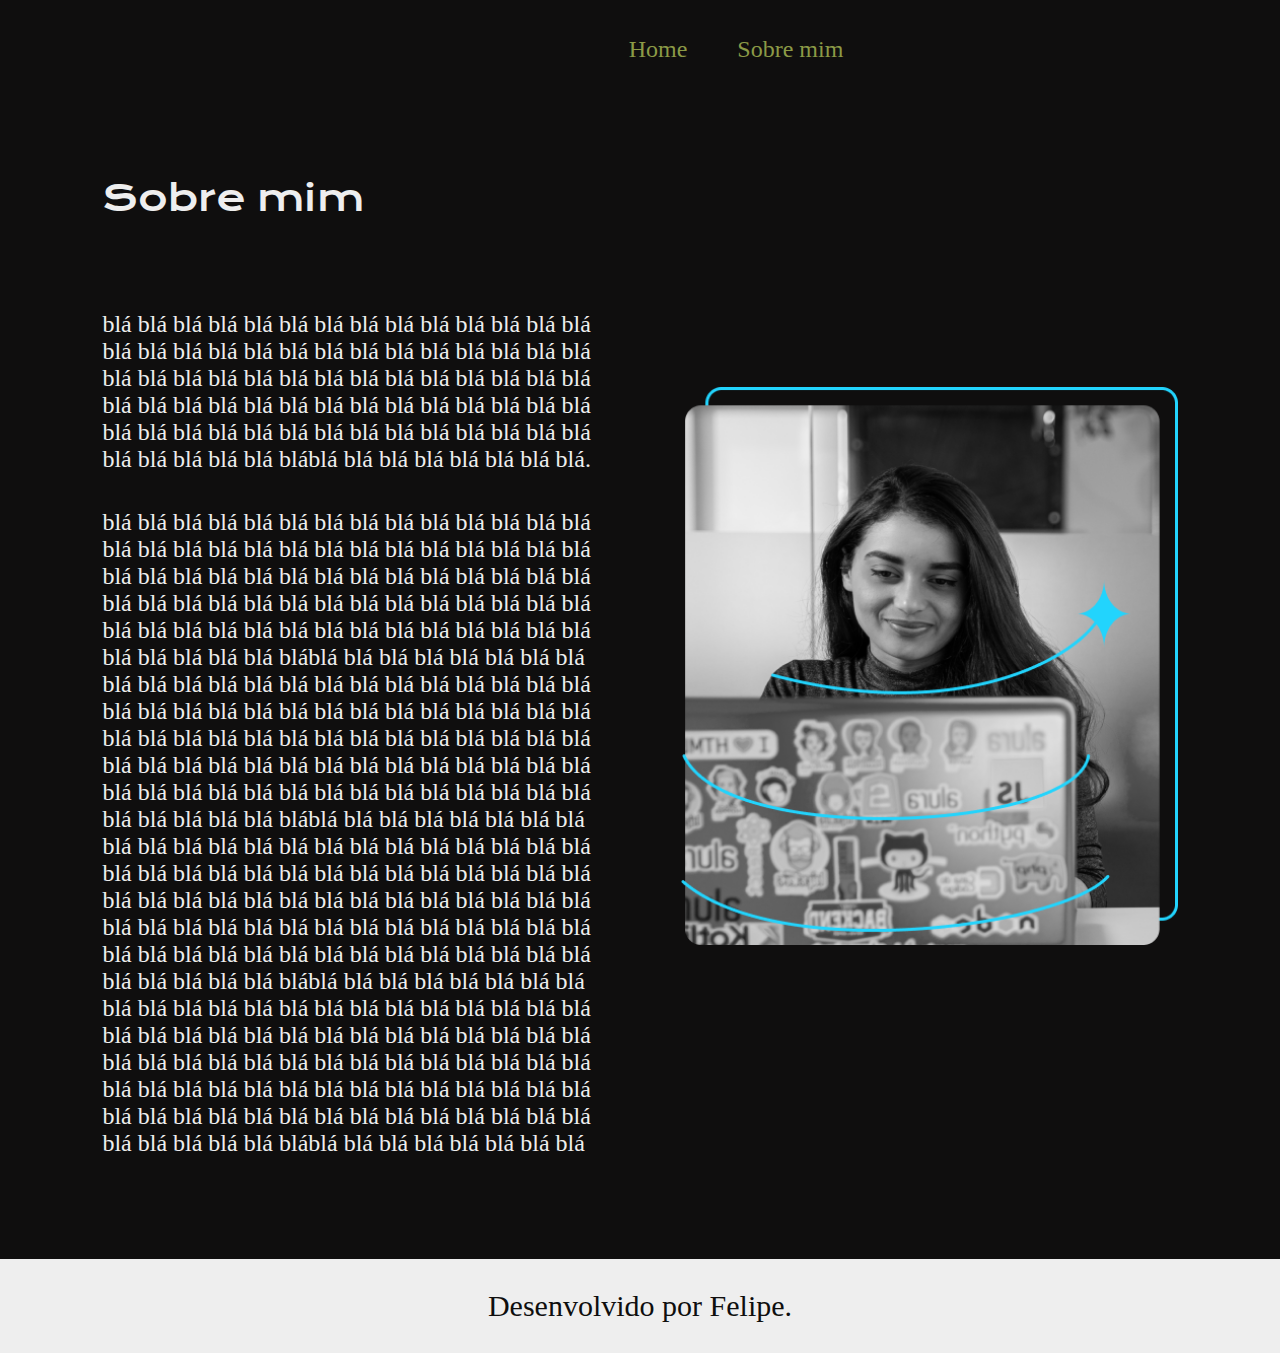
==== sobreMim.html @ af3677ab "Add files via upload" ====
<!DOCTYPE html>
<html lang="pt-br">
<head>
    <meta charset="UTF-8">
    <meta name="viewport" content="width=device-width, initial-scale=1.0">
    <link rel="stylesheet" href="./estilos/style.css">
    <title>Sobre mim</title>
</head>
<body>
    <header class="header">
        <nav class="nav">
            <a href="index.html" class="linkHeader">Home</a>
            <a href="sobreMim.html" class="linkHeader">Sobre mim</a>
        </nav>
    </header>
    <main class="apresentacao">
        <section class="apresentacao2">
            <h1 class="título">Sobre mim</h1>
            <br>
            <br>
            <br>
            <br>
            <br>
            <p class="paragrafo">blá blá blá blá blá blá blá blá blá blá blá blá blá blá blá blá blá blá blá blá blá blá blá blá blá blá blá blá blá blá blá blá blá blá blá blá blá blá blá blá blá blá blá blá blá blá blá blá  blá blá blá blá blá blá blá blá blá blá blá blá blá blá blá blá blá blá blá blá blá blá blá blá blá blá blá bláblá blá blá blá blá blá blá blá.</p>
            <br>
            <br>
            <p class="paragrafo">blá blá blá blá blá blá blá blá blá blá blá blá blá blá blá blá blá blá blá blá blá blá blá blá blá blá blá blá blá blá blá blá blá blá blá blá blá blá blá blá blá blá blá blá blá blá blá blá  blá blá blá blá blá blá blá blá blá blá blá blá blá blá blá blá blá blá blá blá blá blá blá blá blá blá blá bláblá blá blá blá blá blá blá blá blá blá blá blá blá blá blá blá blá blá blá blá blá blá blá blá blá blá blá blá blá blá blá blá blá blá blá blá blá blá blá blá blá blá blá blá blá blá blá blá blá blá blá blá blá blá blá blá  blá blá blá blá blá blá blá blá blá blá blá blá blá blá blá blá blá blá blá blá blá blá blá blá blá blá blá bláblá blá blá blá blá blá blá blá blá blá blá blá blá blá blá blá blá blá blá blá blá blá blá blá blá blá blá blá blá blá blá blá blá blá blá blá blá blá blá blá blá blá blá blá blá blá blá blá blá blá blá blá blá blá blá blá  blá blá blá blá blá blá blá blá blá blá blá blá blá blá blá blá blá blá blá blá blá blá blá blá blá blá blá bláblá blá blá blá blá blá blá blá blá blá blá blá blá blá blá blá blá blá blá blá blá blá blá blá blá blá blá blá blá blá blá blá blá blá blá blá blá blá blá blá blá blá blá blá blá blá blá blá blá blá blá blá blá blá blá blá  blá blá blá blá blá blá blá blá blá blá blá blá blá blá blá blá blá blá blá blá blá blá blá blá blá blá blá bláblá blá blá blá blá blá blá blá</p>
        </section>
        <img class="imagem1" src="./imagens/Imagem.png" alt="imagem preto em branco com garota na frente de notebook">
    </main>

    <footer class="footer">
        <p>Desenvolvido por Felipe.</p>
    </footer>
</body>
</html>
---- estilos/style.css ----
@import url('https://fonts.googleapis.com/css2?family=Krona+One&display=swap');

:root{
    --cor-primária: #0f0e0e;
    --cor-secundária: #eeeeee;
    --cor-terciária: #8b9a46 ;
    --cor-quartária: #541212 ;



    --fonte-única: "Krona One", sans-serif;
}

* {
    margin: 0;
    padding: 0;
}

body{
    /* height: 100vh; */
    box-sizing: border-box;
    background-color: var(--cor-primária);
    color: var(--cor-secundária);
}
a{
    color: var(--cor-terciária);
}
.strong{
    color: var(--cor-terciária);
}
span{
    color: var(--cor-terciária);
    padding: 10px;
}
.apresentacao {
    padding: 8%;
    display: flex;
    align-items: center;
    justify-content: space-between;
    gap: 82px
}
.apresentacao2 {
    width: 50%;
}
.título{
    font-size: 2.25rem;
    font-family: var(--fonte-única);
  font-weight: 400;
  font-style: normal;
}
.paragrafo{
    font-size: 1.5rem;
}
.div1{
    display: flex;
    flex-direction: column;
    align-items: center;
    justify-content: space-between;
    gap: 32px;
}
.links{
    display: flex;
    justify-content: center;
    gap: 16px;
    border: 2px solid var(--cor-secundária);
    width: 50%;
    text-align: center;
    border-radius: 8px;
    font-size: 1.5rem;
    padding: 21.5px 0px;
    text-decoration: none;
    font-family: var(--fonte-única);
  font-weight: 600;
  font-style: normal;
}
.AMR{
    font-family: var(--fonte-única);
    font-weight: 400;
    font-size: 1.5rem;
}

.links:hover {
    background-color: var(--cor-quartária);
    color: var(--cor-secundária);
}
.footer{
    color: var(--cor-primária);
    background-color: var(--cor-secundária);
    padding: 30px;
    text-align: center;
    font-size: 1.875rem;
    
}
.header{
    padding: 2% 0% 0% 15%;
}
.nav{
    display: flex;
    justify-content: center;
    align-items: center;
}
.linkHeader{
    text-decoration: none;
    font-size: 1.5rem;
    color: var(--cor-terciária);
    margin: 0 10px;
    padding: 5px 10px;
    text-decoration: none;
    padding: 10px 15px
}
.linkHeader:hover{
    background-color: var(--cor-quartária);
    color: var(--cor-secundária);
}
.imagem1{
    width: 50%;
}

@media (max-width: 1200px) {
    .apresentacao{
        flex-direction: column-reverse;
    }
    .header{
        padding: 6%;
    }
    .nav{
        justify-content: center;
        padding: 5%;
    }
    .apresentacao2{
        width: auto;
    }
    
}
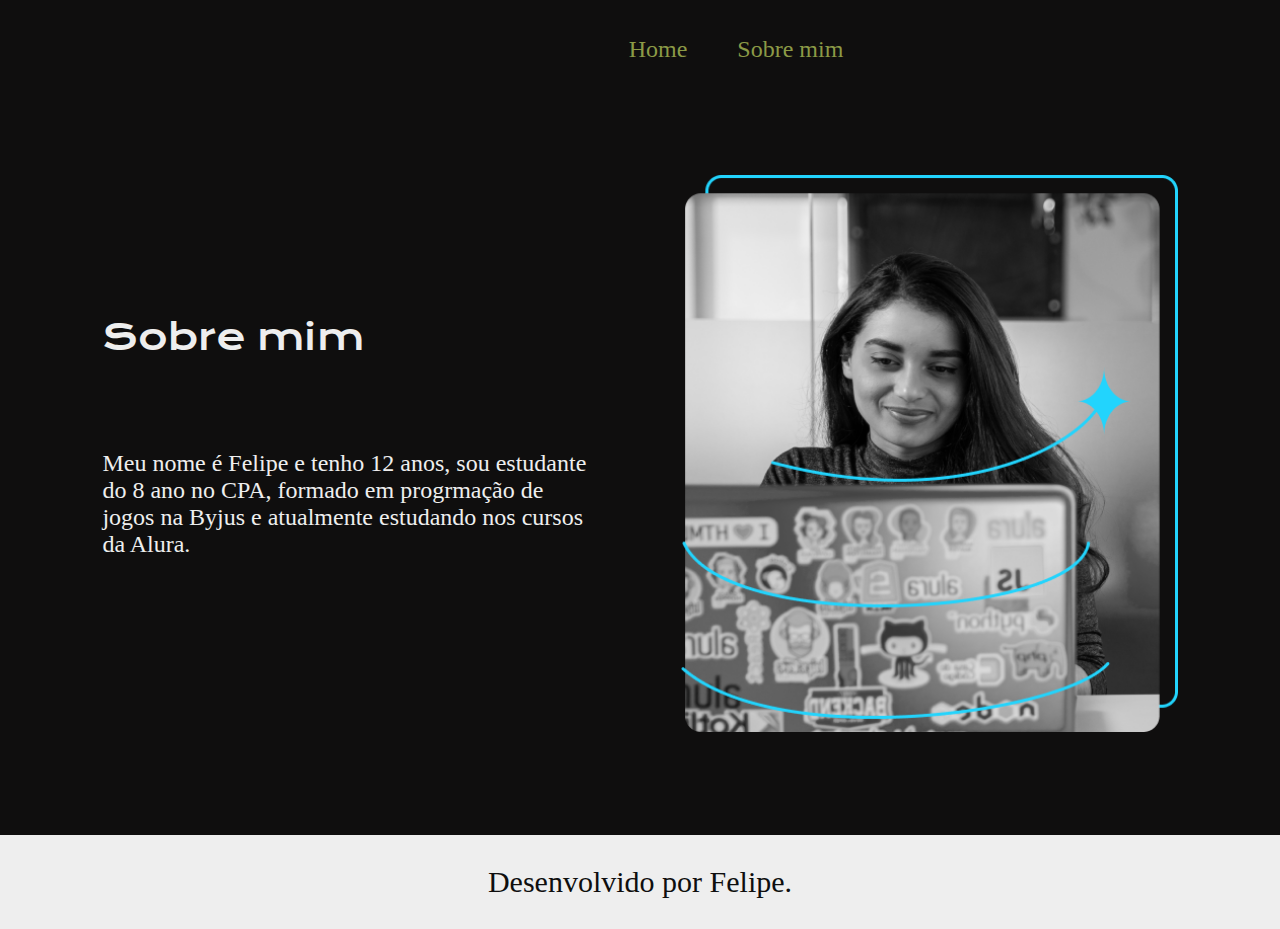
==== commit d5aae6a9: "Add files via upload" ====
--- a/sobreMim.html
+++ b/sobreMim.html
@@ -21,10 +21,10 @@
             <br>
             <br>
             <br>
-            <p class="paragrafo">blá blá blá blá blá blá blá blá blá blá blá blá blá blá blá blá blá blá blá blá blá blá blá blá blá blá blá blá blá blá blá blá blá blá blá blá blá blá blá blá blá blá blá blá blá blá blá blá  blá blá blá blá blá blá blá blá blá blá blá blá blá blá blá blá blá blá blá blá blá blá blá blá blá blá blá bláblá blá blá blá blá blá blá blá.</p>
+            <p class="paragrafo">Meu nome é Felipe e tenho 12 anos, sou estudante do 8 ano no CPA, formado em progrmação de jogos na Byjus e atualmente estudando nos cursos da Alura.</p>
             <br>
             <br>
-            <p class="paragrafo">blá blá blá blá blá blá blá blá blá blá blá blá blá blá blá blá blá blá blá blá blá blá blá blá blá blá blá blá blá blá blá blá blá blá blá blá blá blá blá blá blá blá blá blá blá blá blá blá  blá blá blá blá blá blá blá blá blá blá blá blá blá blá blá blá blá blá blá blá blá blá blá blá blá blá blá bláblá blá blá blá blá blá blá blá blá blá blá blá blá blá blá blá blá blá blá blá blá blá blá blá blá blá blá blá blá blá blá blá blá blá blá blá blá blá blá blá blá blá blá blá blá blá blá blá blá blá blá blá blá blá blá blá  blá blá blá blá blá blá blá blá blá blá blá blá blá blá blá blá blá blá blá blá blá blá blá blá blá blá blá bláblá blá blá blá blá blá blá blá blá blá blá blá blá blá blá blá blá blá blá blá blá blá blá blá blá blá blá blá blá blá blá blá blá blá blá blá blá blá blá blá blá blá blá blá blá blá blá blá blá blá blá blá blá blá blá blá  blá blá blá blá blá blá blá blá blá blá blá blá blá blá blá blá blá blá blá blá blá blá blá blá blá blá blá bláblá blá blá blá blá blá blá blá blá blá blá blá blá blá blá blá blá blá blá blá blá blá blá blá blá blá blá blá blá blá blá blá blá blá blá blá blá blá blá blá blá blá blá blá blá blá blá blá blá blá blá blá blá blá blá blá  blá blá blá blá blá blá blá blá blá blá blá blá blá blá blá blá blá blá blá blá blá blá blá blá blá blá blá bláblá blá blá blá blá blá blá blá</p>
+            <p class="paragrafo"></p>
         </section>
         <img class="imagem1" src="./imagens/Imagem.png" alt="imagem preto em branco com garota na frente de notebook">
     </main>
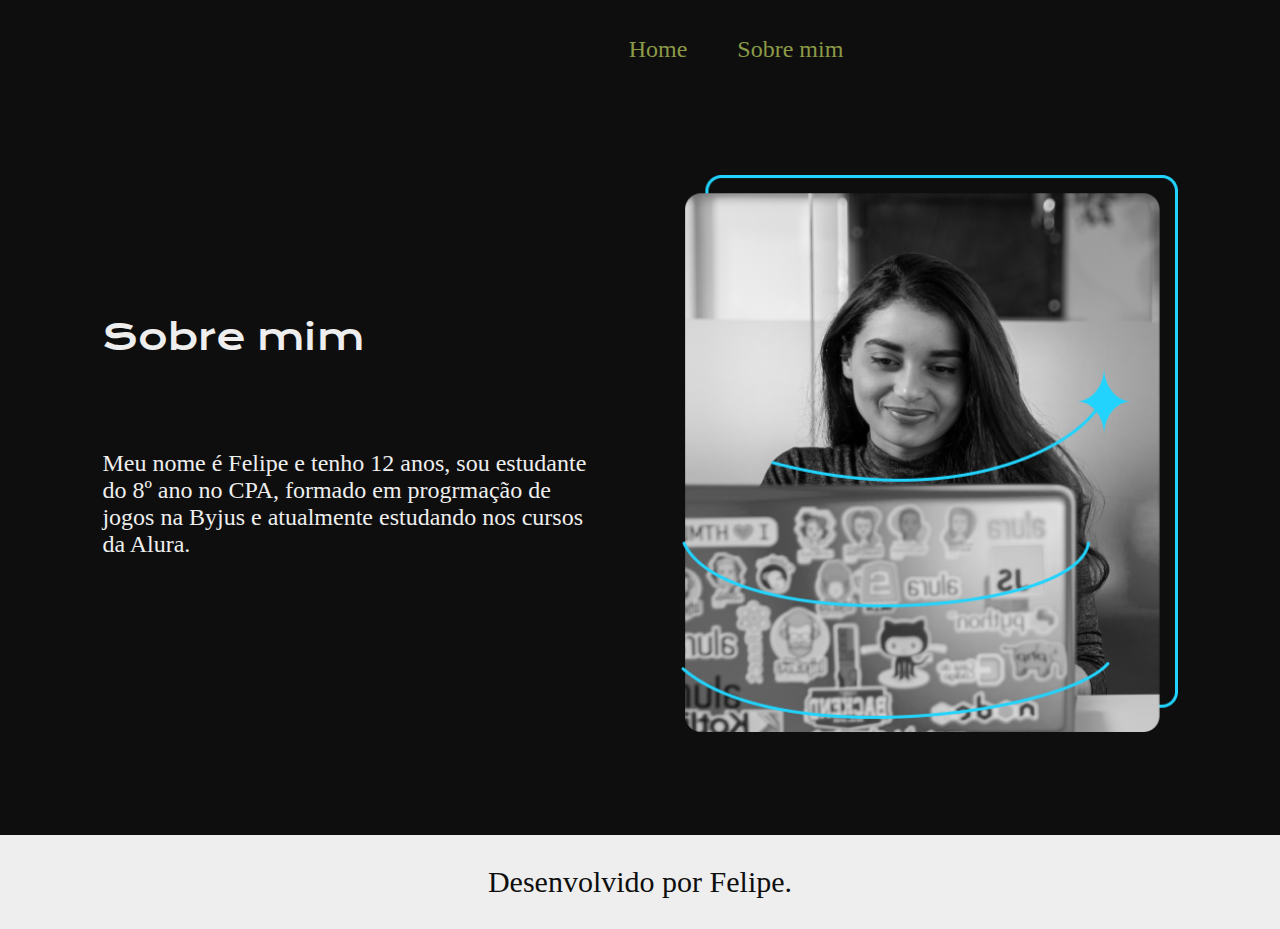
==== commit a0acc8f7: "Add files via upload" ====
--- a/sobreMim.html
+++ b/sobreMim.html
@@ -21,7 +21,7 @@
             <br>
             <br>
             <br>
-            <p class="paragrafo">Meu nome é Felipe e tenho 12 anos, sou estudante do 8 ano no CPA, formado em progrmação de jogos na Byjus e atualmente estudando nos cursos da Alura.</p>
+            <p class="paragrafo">Meu nome é Felipe e tenho 12 anos, sou estudante do 8º ano no CPA, formado em progrmação de jogos na Byjus e atualmente estudando nos cursos da Alura.</p>
             <br>
             <br>
             <p class="paragrafo"></p>
